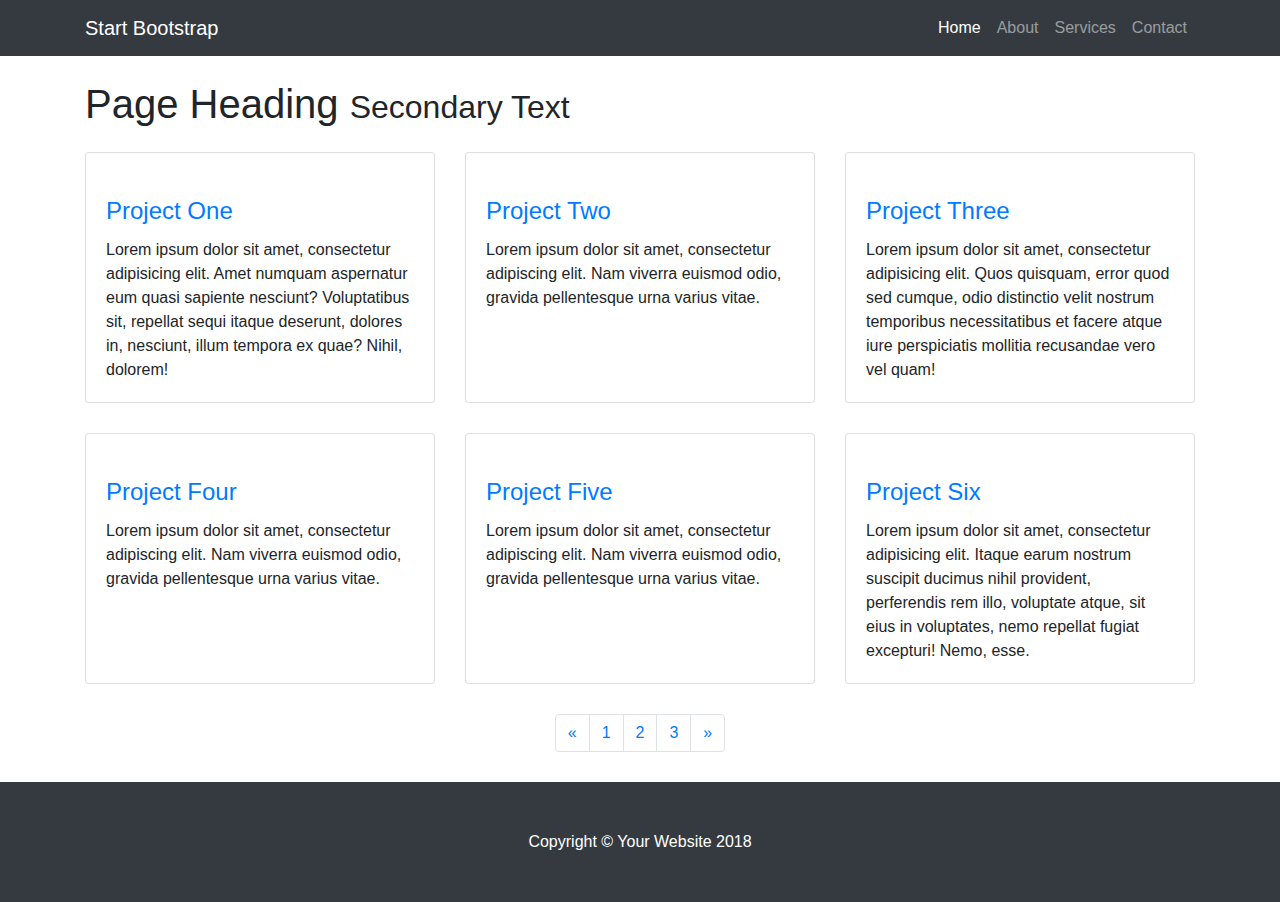
==== work/educational.html @ f8af1201 "update" ====
<!DOCTYPE html>
<html lang="en">

  <head>

    <meta charset="utf-8">
    <meta name="viewport" content="width=device-width, initial-scale=1, shrink-to-fit=no">
    <meta name="description" content="">
    <meta name="author" content="">

    <title>3 Col Portfolio - Start Bootstrap Template</title>

    <!-- Bootstrap core CSS -->
    <link href="vendor/bootstrap/css/bootstrap.min.css" rel="stylesheet">

    <!-- Custom styles for this template -->
    <link href="css/3-col-portfolio.css" rel="stylesheet">

  </head>

  <body>

    <!-- Navigation -->
    <nav class="navbar navbar-expand-lg navbar-dark bg-dark fixed-top">
      <div class="container">
        <a class="navbar-brand" href="#">Start Bootstrap</a>
        <button class="navbar-toggler" type="button" data-toggle="collapse" data-target="#navbarResponsive" aria-controls="navbarResponsive" aria-expanded="false" aria-label="Toggle navigation">
          <span class="navbar-toggler-icon"></span>
        </button>
        <div class="collapse navbar-collapse" id="navbarResponsive">
          <ul class="navbar-nav ml-auto">
            <li class="nav-item active">
              <a class="nav-link" href="#">Home
                <span class="sr-only">(current)</span>
              </a>
            </li>
            <li class="nav-item">
              <a class="nav-link" href="#">About</a>
            </li>
            <li class="nav-item">
              <a class="nav-link" href="#">Services</a>
            </li>
            <li class="nav-item">
              <a class="nav-link" href="#">Contact</a>
            </li>
          </ul>
        </div>
      </div>
    </nav>

    <!-- Page Content -->
    <div class="container">

      <!-- Page Heading -->
      <h1 class="my-4">Page Heading
        <small>Secondary Text</small>
      </h1>

      <div class="row">
        <div class="col-lg-4 col-sm-6 portfolio-item">
          <div class="card h-100">
            <a href="#"><img class="card-img-top" src="http://placehold.it/700x400" alt=""></a>
            <div class="card-body">
              <h4 class="card-title">
                <a href="#">Project One</a>
              </h4>
              <p class="card-text">Lorem ipsum dolor sit amet, consectetur adipisicing elit. Amet numquam aspernatur eum quasi sapiente nesciunt? Voluptatibus sit, repellat sequi itaque deserunt, dolores in, nesciunt, illum tempora ex quae? Nihil, dolorem!</p>
            </div>
          </div>
        </div>
        <div class="col-lg-4 col-sm-6 portfolio-item">
          <div class="card h-100">
            <a href="#"><img class="card-img-top" src="http://placehold.it/700x400" alt=""></a>
            <div class="card-body">
              <h4 class="card-title">
                <a href="#">Project Two</a>
              </h4>
              <p class="card-text">Lorem ipsum dolor sit amet, consectetur adipiscing elit. Nam viverra euismod odio, gravida pellentesque urna varius vitae.</p>
            </div>
          </div>
        </div>
        <div class="col-lg-4 col-sm-6 portfolio-item">
          <div class="card h-100">
            <a href="#"><img class="card-img-top" src="http://placehold.it/700x400" alt=""></a>
            <div class="card-body">
              <h4 class="card-title">
                <a href="#">Project Three</a>
              </h4>
              <p class="card-text">Lorem ipsum dolor sit amet, consectetur adipisicing elit. Quos quisquam, error quod sed cumque, odio distinctio velit nostrum temporibus necessitatibus et facere atque iure perspiciatis mollitia recusandae vero vel quam!</p>
            </div>
          </div>
        </div>
        <div class="col-lg-4 col-sm-6 portfolio-item">
          <div class="card h-100">
            <a href="#"><img class="card-img-top" src="http://placehold.it/700x400" alt=""></a>
            <div class="card-body">
              <h4 class="card-title">
                <a href="#">Project Four</a>
              </h4>
              <p class="card-text">Lorem ipsum dolor sit amet, consectetur adipiscing elit. Nam viverra euismod odio, gravida pellentesque urna varius vitae.</p>
            </div>
          </div>
        </div>
        <div class="col-lg-4 col-sm-6 portfolio-item">
          <div class="card h-100">
            <a href="#"><img class="card-img-top" src="http://placehold.it/700x400" alt=""></a>
            <div class="card-body">
              <h4 class="card-title">
                <a href="#">Project Five</a>
              </h4>
              <p class="card-text">Lorem ipsum dolor sit amet, consectetur adipiscing elit. Nam viverra euismod odio, gravida pellentesque urna varius vitae.</p>
            </div>
          </div>
        </div>
        <div class="col-lg-4 col-sm-6 portfolio-item">
          <div class="card h-100">
            <a href="#"><img class="card-img-top" src="http://placehold.it/700x400" alt=""></a>
            <div class="card-body">
              <h4 class="card-title">
                <a href="#">Project Six</a>
              </h4>
              <p class="card-text">Lorem ipsum dolor sit amet, consectetur adipisicing elit. Itaque earum nostrum suscipit ducimus nihil provident, perferendis rem illo, voluptate atque, sit eius in voluptates, nemo repellat fugiat excepturi! Nemo, esse.</p>
            </div>
          </div>
        </div>
      </div>
      <!-- /.row -->

      <!-- Pagination -->
      <ul class="pagination justify-content-center">
        <li class="page-item">
          <a class="page-link" href="#" aria-label="Previous">
            <span aria-hidden="true">&laquo;</span>
            <span class="sr-only">Previous</span>
          </a>
        </li>
        <li class="page-item">
          <a class="page-link" href="#">1</a>
        </li>
        <li class="page-item">
          <a class="page-link" href="#">2</a>
        </li>
        <li class="page-item">
          <a class="page-link" href="#">3</a>
        </li>
        <li class="page-item">
          <a class="page-link" href="#" aria-label="Next">
            <span aria-hidden="true">&raquo;</span>
            <span class="sr-only">Next</span>
          </a>
        </li>
      </ul>

    </div>
    <!-- /.container -->

    <!-- Footer -->
    <footer class="py-5 bg-dark">
      <div class="container">
        <p class="m-0 text-center text-white">Copyright &copy; Your Website 2018</p>
      </div>
      <!-- /.container -->
    </footer>

    <!-- Bootstrap core JavaScript -->
    <script src="vendor/jquery/jquery.min.js"></script>
    <script src="vendor/bootstrap/js/bootstrap.bundle.min.js"></script>

  </body>

</html>
---- work/css/3-col-portfolio.css ----
/*!
 * Start Bootstrap - 3 Col Portfolio (https://startbootstrap.com/template-overviews/3-col-portfolio)
 * Copyright 2013-2017 Start Bootstrap
 * Licensed under MIT (https://github.com/BlackrockDigital/startbootstrap-3-col-portfolio/blob/master/LICENSE)
 */

body {
  padding-top: 54px;
}

@media (min-width: 992px) {
  body {
    padding-top: 56px;
  }
}

.portfolio-item {
  margin-bottom: 30px;
}

.pagination {
  margin-bottom: 30px;
}
.bg-black {
  background-color: #000 !important;
}
a.bg-black:focus,
a.bg-black:hover,
button.bg-black:focus,
button.bg-black:hover {
  background-color: #1d2124 !important;
}
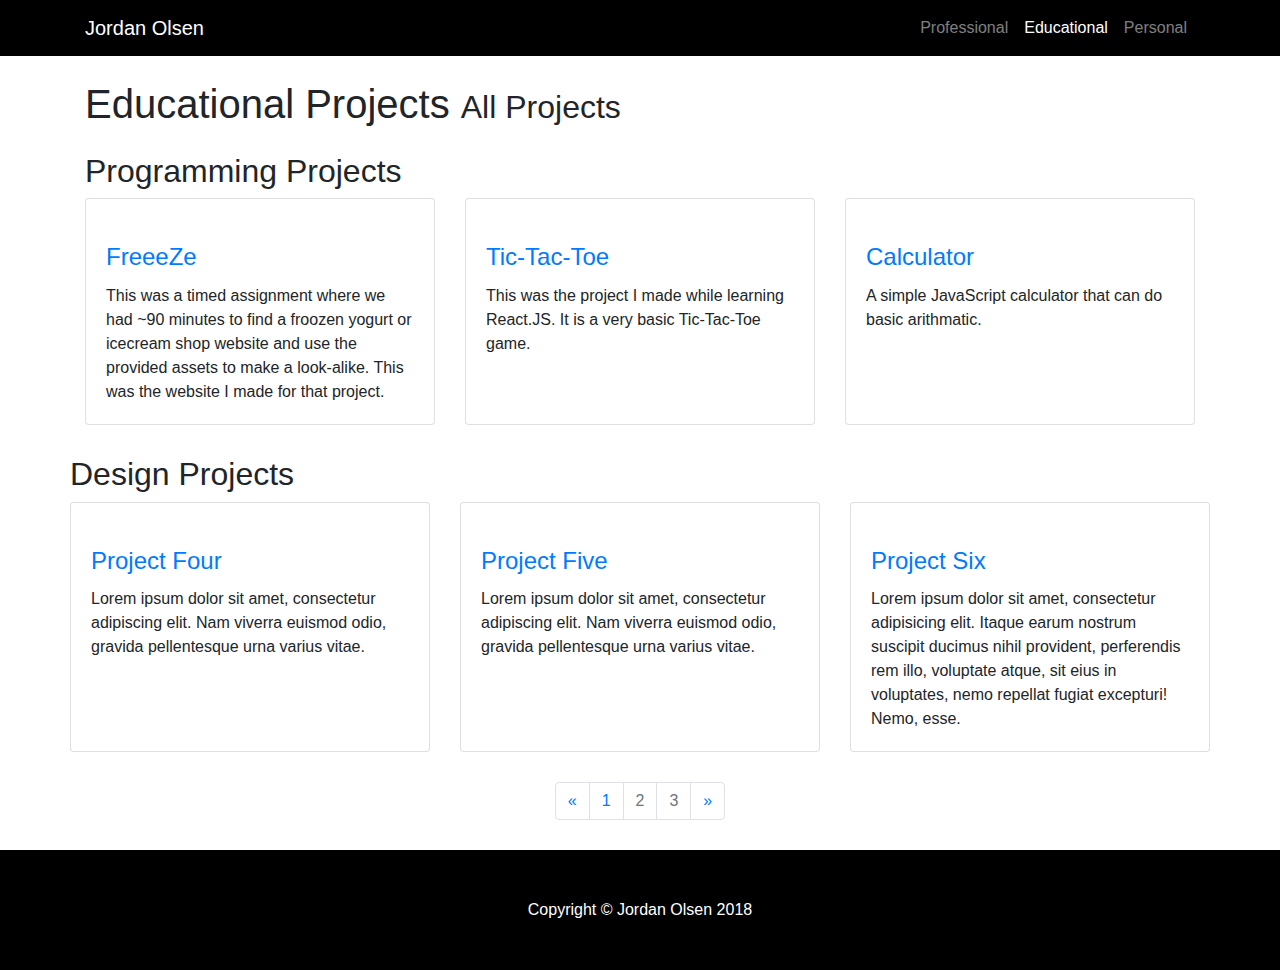
==== commit b3636f73: "update" ====
--- a/work/educational.html
+++ b/work/educational.html
@@ -8,40 +8,39 @@
     <meta name="description" content="">
     <meta name="author" content="">
 
-    <title>3 Col Portfolio - Start Bootstrap Template</title>
+    <title>Jordan Olsen | Educational Work</title>
 
     <!-- Bootstrap core CSS -->
     <link href="vendor/bootstrap/css/bootstrap.min.css" rel="stylesheet">
 
     <!-- Custom styles for this template -->
     <link href="css/3-col-portfolio.css" rel="stylesheet">
+    <link href="css/style.css" rel="stylesheet">
 
   </head>
 
   <body>
 
     <!-- Navigation -->
-    <nav class="navbar navbar-expand-lg navbar-dark bg-dark fixed-top">
+    <nav class="navbar navbar-expand-lg navbar-dark bg-black fixed-top">
       <div class="container">
-        <a class="navbar-brand" href="#">Start Bootstrap</a>
+        <a class="navbar-brand" href="../index.html">Jordan Olsen</a>
         <button class="navbar-toggler" type="button" data-toggle="collapse" data-target="#navbarResponsive" aria-controls="navbarResponsive" aria-expanded="false" aria-label="Toggle navigation">
           <span class="navbar-toggler-icon"></span>
         </button>
         <div class="collapse navbar-collapse" id="navbarResponsive">
           <ul class="navbar-nav ml-auto">
-            <li class="nav-item active">
-              <a class="nav-link" href="#">Home
-                <span class="sr-only">(current)</span>
+            <li class="nav-item">
+              <a class="nav-link" href="professional.html">Professional
+                
               </a>
             </li>
-            <li class="nav-item">
-              <a class="nav-link" href="#">About</a>
+            <li class="nav-item active">
+              <a class="nav-link" href="educational.html">Educational</a>
+              <span class="sr-only">(current)</span>
             </li>
             <li class="nav-item">
-              <a class="nav-link" href="#">Services</a>
-            </li>
-            <li class="nav-item">
-              <a class="nav-link" href="#">Contact</a>
+              <a class="nav-link" href="personal.html">Personal</a>
             </li>
           </ul>
         </div>
@@ -52,44 +51,46 @@
     <div class="container">
 
       <!-- Page Heading -->
-      <h1 class="my-4">Page Heading
-        <small>Secondary Text</small>
+      <h1 class="my-4">Educational Projects
+        <small>All Projects</small>
       </h1>
-
+      <h2>Programming Projects</h2>
       <div class="row">
         <div class="col-lg-4 col-sm-6 portfolio-item">
           <div class="card h-100">
-            <a href="#"><img class="card-img-top" src="http://placehold.it/700x400" alt=""></a>
+            <a href="projects/educational/freeeze.html"><img class="card-img-top" src="http://placehold.it/700x400" alt=""></a>
             <div class="card-body">
               <h4 class="card-title">
-                <a href="#">Project One</a>
+                <a href="projects/educational/freeeze.html">FreeeZe</a>
               </h4>
-              <p class="card-text">Lorem ipsum dolor sit amet, consectetur adipisicing elit. Amet numquam aspernatur eum quasi sapiente nesciunt? Voluptatibus sit, repellat sequi itaque deserunt, dolores in, nesciunt, illum tempora ex quae? Nihil, dolorem!</p>
+              <p class="card-text">This was a timed assignment where we had ~90 minutes to find a froozen yogurt or icecream shop website and use the provided assets to make a look-alike. This was the website I made for that project.</p>
             </div>
           </div>
         </div>
         <div class="col-lg-4 col-sm-6 portfolio-item">
           <div class="card h-100">
-            <a href="#"><img class="card-img-top" src="http://placehold.it/700x400" alt=""></a>
+            <a href="projects/educational/react-tic-tac-toe.html"><img class="card-img-top" src="http://placehold.it/700x400" alt=""></a>
             <div class="card-body">
               <h4 class="card-title">
-                <a href="#">Project Two</a>
+                <a href="projects/educational/react-tic-tac-toe.html">Tic-Tac-Toe</a>
               </h4>
-              <p class="card-text">Lorem ipsum dolor sit amet, consectetur adipiscing elit. Nam viverra euismod odio, gravida pellentesque urna varius vitae.</p>
+              <p class="card-text">This was the project I made while learning React.JS. It is a very basic Tic-Tac-Toe game.</p>
             </div>
           </div>
         </div>
         <div class="col-lg-4 col-sm-6 portfolio-item">
           <div class="card h-100">
-            <a href="#"><img class="card-img-top" src="http://placehold.it/700x400" alt=""></a>
+            <a href="projects/educational/js-calculator.html"><img class="card-img-top" src="http://placehold.it/700x400" alt=""></a>
             <div class="card-body">
               <h4 class="card-title">
-                <a href="#">Project Three</a>
+                <a href="projects/educational/js-calculator.html">Calculator</a>
               </h4>
-              <p class="card-text">Lorem ipsum dolor sit amet, consectetur adipisicing elit. Quos quisquam, error quod sed cumque, odio distinctio velit nostrum temporibus necessitatibus et facere atque iure perspiciatis mollitia recusandae vero vel quam!</p>
+              <p class="card-text">A simple JavaScript calculator that can do basic arithmatic.</p>
             </div>
           </div>
         </div>
+        <h2>Design Projects</h2>
+        <div class="row">
         <div class="col-lg-4 col-sm-6 portfolio-item">
           <div class="card h-100">
             <a href="#"><img class="card-img-top" src="http://placehold.it/700x400" alt=""></a>
@@ -124,6 +125,7 @@
           </div>
         </div>
       </div>
+      </div>
       <!-- /.row -->
 
       <!-- Pagination -->
@@ -135,12 +137,12 @@
           </a>
         </li>
         <li class="page-item">
-          <a class="page-link" href="#">1</a>
+          <a class="page-link" href="personal.html">1</a>
         </li>
-        <li class="page-item">
+        <li class="page-item disabled">
           <a class="page-link" href="#">2</a>
         </li>
-        <li class="page-item">
+        <li class="page-item disabled">
           <a class="page-link" href="#">3</a>
         </li>
         <li class="page-item">
@@ -155,9 +157,9 @@
     <!-- /.container -->
 
     <!-- Footer -->
-    <footer class="py-5 bg-dark">
+    <footer class="py-5 bg-black">
       <div class="container">
-        <p class="m-0 text-center text-white">Copyright &copy; Your Website 2018</p>
+        <p class="m-0 text-center text-white">Copyright &copy; Jordan Olsen 2018</p>
       </div>
       <!-- /.container -->
     </footer>
--- a/work/css/style.css
+++ b/work/css/style.css
@@ -0,0 +1,4 @@
+.p-med {
+    height: 500px;
+    width: 700px;
+}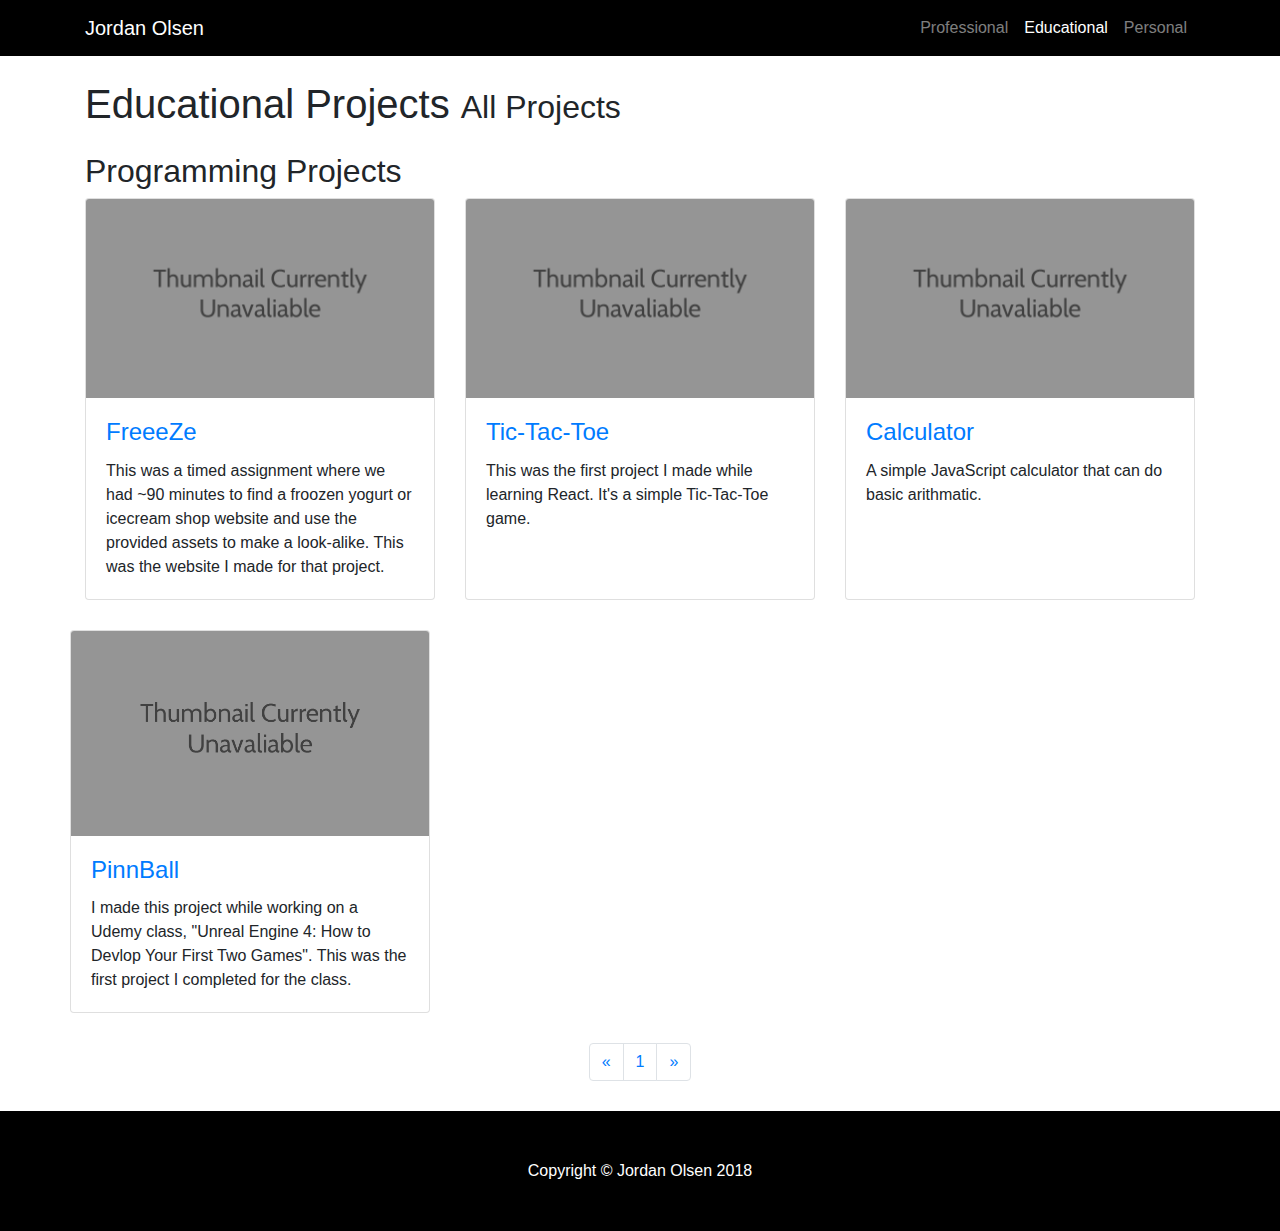
==== commit 44f776c7: "update" ====
--- a/work/educational.html
+++ b/work/educational.html
@@ -58,7 +58,7 @@
       <div class="row">
         <div class="col-lg-4 col-sm-6 portfolio-item">
           <div class="card h-100">
-            <a href="projects/educational/freeeze.html"><img class="card-img-top" src="http://placehold.it/700x400" alt=""></a>
+            <a href="projects/educational/freeeze.html"><img class="card-img-top" src="images/700x400-placeholder.png" alt=""></a>
             <div class="card-body">
               <h4 class="card-title">
                 <a href="projects/educational/freeeze.html">FreeeZe</a>
@@ -69,18 +69,18 @@
         </div>
         <div class="col-lg-4 col-sm-6 portfolio-item">
           <div class="card h-100">
-            <a href="projects/educational/react-tic-tac-toe.html"><img class="card-img-top" src="http://placehold.it/700x400" alt=""></a>
+            <a href="projects/educational/react-tic-tac-toe.html"><img class="card-img-top" src="images/700x400-placeholder.png" alt=""></a>
             <div class="card-body">
               <h4 class="card-title">
                 <a href="projects/educational/react-tic-tac-toe.html">Tic-Tac-Toe</a>
               </h4>
-              <p class="card-text">This was the project I made while learning React.JS. It is a very basic Tic-Tac-Toe game.</p>
+              <p class="card-text">This was the first project I made while learning React. It's a simple Tic-Tac-Toe game.</p>
             </div>
           </div>
         </div>
         <div class="col-lg-4 col-sm-6 portfolio-item">
           <div class="card h-100">
-            <a href="projects/educational/js-calculator.html"><img class="card-img-top" src="http://placehold.it/700x400" alt=""></a>
+            <a href="projects/educational/js-calculator.html"><img class="card-img-top" src="images/700x400-placeholder.png" alt=""></a>
             <div class="card-body">
               <h4 class="card-title">
                 <a href="projects/educational/js-calculator.html">Calculator</a>
@@ -89,7 +89,20 @@
             </div>
           </div>
         </div>
-        <h2>Design Projects</h2>
+        <div class="row">
+            <div class="col-lg-4 col-sm-6 portfolio-item">
+                <div class="card h-100">
+                  <a href="projects/educational/freeeze.html"><img class="card-img-top" src="images/700x400-placeholder.png" alt=""></a>
+                  <div class="card-body">
+                    <h4 class="card-title">
+                      <a href="projects/educational/freeeze.html">PinnBall</a>
+                    </h4>
+                    <p class="card-text">I made this project while working on a Udemy class, "Unreal Engine 4: How to Devlop Your First Two Games". This was the first project I completed for the class. </p>
+                  </div>
+                </div>
+              </div>
+        </div>
+        <!-- <h2>Design Projects</h2>
         <div class="row">
         <div class="col-lg-4 col-sm-6 portfolio-item">
           <div class="card h-100">
@@ -124,7 +137,8 @@
             </div>
           </div>
         </div>
-      </div>
+      </div>-->
+      
       </div>
       <!-- /.row -->
 
@@ -137,14 +151,14 @@
           </a>
         </li>
         <li class="page-item">
-          <a class="page-link" href="personal.html">1</a>
+          <a class="page-link" href="educational.html">1</a>
         </li>
-        <li class="page-item disabled">
+        <!-- <li class="page-item disabled">
           <a class="page-link" href="#">2</a>
         </li>
         <li class="page-item disabled">
           <a class="page-link" href="#">3</a>
-        </li>
+        </li> -->
         <li class="page-item">
           <a class="page-link" href="#" aria-label="Next">
             <span aria-hidden="true">&raquo;</span>
--- a/work/css/style.css
+++ b/work/css/style.css
@@ -1,4 +1,13 @@
 .p-med {
     height: 500px;
     width: 700px;
-}+}
+/* footer {
+    position: fixed;
+    left: 0;
+    bottom: 0;
+    width: 100%;
+    background-color: red;
+    color: white;
+    text-align: center;
+} */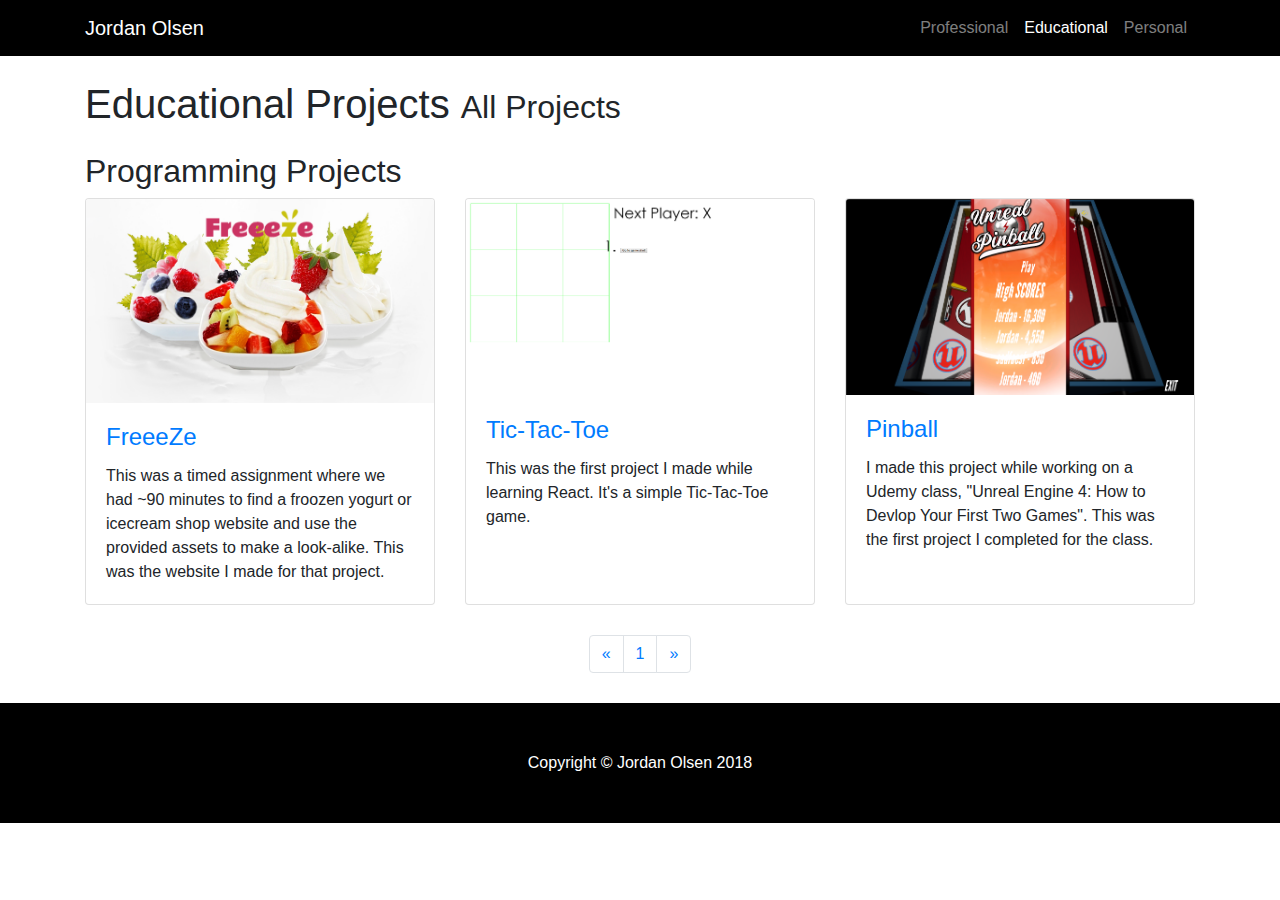
==== commit 6062ac30: "update" ====
--- a/work/educational.html
+++ b/work/educational.html
@@ -58,7 +58,7 @@
       <div class="row">
         <div class="col-lg-4 col-sm-6 portfolio-item">
           <div class="card h-100">
-            <a href="projects/educational/freeeze.html"><img class="card-img-top" src="images/700x400-placeholder.png" alt=""></a>
+            <a href="projects/educational/freeeze.html"><img class="card-img-top" src="images/freeeze-thumbnail.png" alt=""></a>
             <div class="card-body">
               <h4 class="card-title">
                 <a href="projects/educational/freeeze.html">FreeeZe</a>
@@ -69,7 +69,7 @@
         </div>
         <div class="col-lg-4 col-sm-6 portfolio-item">
           <div class="card h-100">
-            <a href="projects/educational/react-tic-tac-toe.html"><img class="card-img-top" src="images/700x400-placeholder.png" alt=""></a>
+            <a href="projects/educational/react-tic-tac-toe.html"><img class="card-img-top" src="images/tic-tac-toe-thumbnail.png" alt=""></a>
             <div class="card-body">
               <h4 class="card-title">
                 <a href="projects/educational/react-tic-tac-toe.html">Tic-Tac-Toe</a>
@@ -80,28 +80,17 @@
         </div>
         <div class="col-lg-4 col-sm-6 portfolio-item">
           <div class="card h-100">
-            <a href="projects/educational/js-calculator.html"><img class="card-img-top" src="images/700x400-placeholder.png" alt=""></a>
+            <a href="projects/educational/pinball.html"><img class="card-img-top" src="images/pinball-thumbnail.png" alt=""></a>
             <div class="card-body">
               <h4 class="card-title">
-                <a href="projects/educational/js-calculator.html">Calculator</a>
+                <a href="projects/educational/pinball.html">Pinball</a>
               </h4>
-              <p class="card-text">A simple JavaScript calculator that can do basic arithmatic.</p>
+              <p class="card-text">I made this project while working on a Udemy class, "Unreal Engine 4: How to Devlop Your First Two Games". This was the first project I completed for the class. </p>
             </div>
           </div>
         </div>
-        <div class="row">
-            <div class="col-lg-4 col-sm-6 portfolio-item">
-                <div class="card h-100">
-                  <a href="projects/educational/freeeze.html"><img class="card-img-top" src="images/700x400-placeholder.png" alt=""></a>
-                  <div class="card-body">
-                    <h4 class="card-title">
-                      <a href="projects/educational/freeeze.html">PinnBall</a>
-                    </h4>
-                    <p class="card-text">I made this project while working on a Udemy class, "Unreal Engine 4: How to Devlop Your First Two Games". This was the first project I completed for the class. </p>
-                  </div>
-                </div>
-              </div>
         </div>
+
         <!-- <h2>Design Projects</h2>
         <div class="row">
         <div class="col-lg-4 col-sm-6 portfolio-item">
